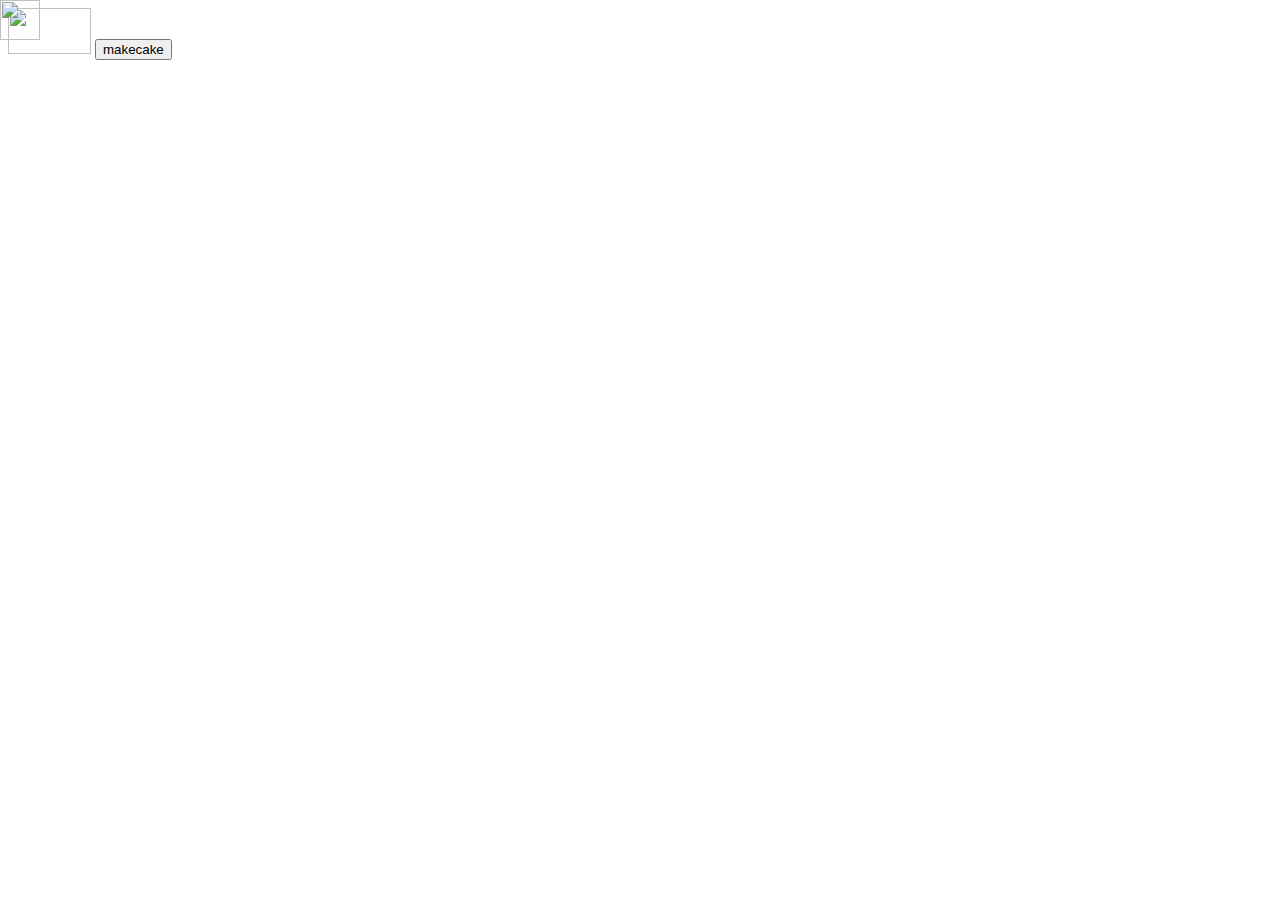
==== game/C.html @ 225604d4 "Prototype at ready" ====
<!DOCTYPE html>
<html lang="en">
<head>
    <meta charset="UTF-8">
    <meta http-equiv="X-UA-Compatible" content="IE=edge">
    <meta name="viewport" content="width=device-width, initial-scale=1.0">
    <script defer src="code.js"></script>
    <title>Document</title>
    <style>
    #gate {
        cursor: pointer;
        margin-bottom: 100px;
        width: 83px;
        height: 46px;
    }

    #cake {
        cursor: pointer;
        width: 40px;
        height: 40px;
    }
    </style>
</head>
<body>
    <img src="https://en.js.cx/clipart/soccer-gate.svg" id="gate" class="droppable">

    <img src="https://en.js.cx/clipart/ball.svg" id="cake" style="position: absolute; z-index: 1000; left: 0px; top: 0px;" >

    <button onclick="addCake()">makecake</button>
</body>
</html>
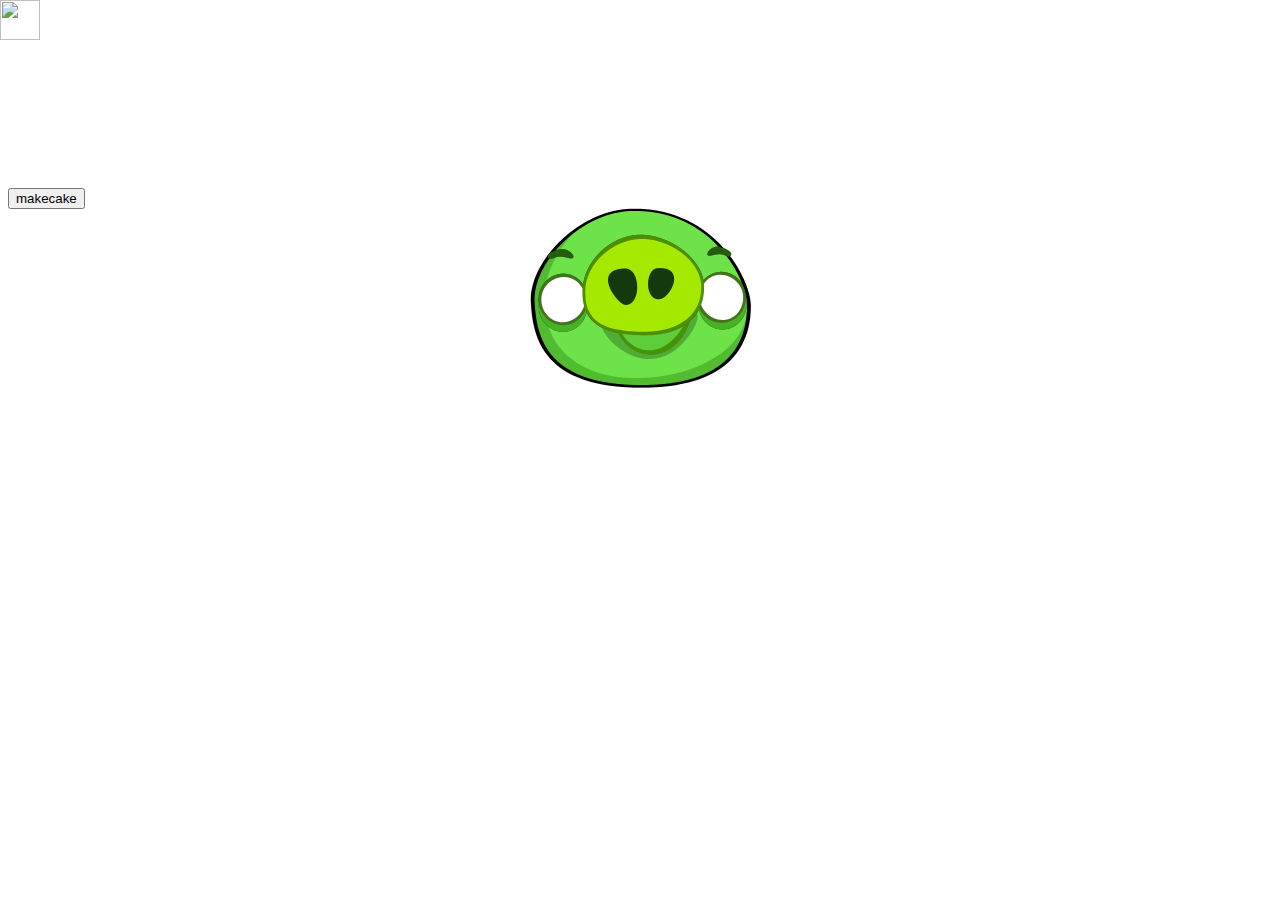
==== commit b38987de: "epic" ====
--- a/game/C.html
+++ b/game/C.html
@@ -7,11 +7,20 @@
     <script defer src="code.js"></script>
     <title>Document</title>
     <style>
-    #gate {
-        cursor: pointer;
-        margin-bottom: 100px;
-        width: 83px;
-        height: 46px;
+    .pig {
+        position: relative;
+        width: 221px;
+        height: 180px;
+        margin: 0 auto;
+        top: 200px;
+        
+    }
+    .face {
+        width: 221px;
+        height: 180px;
+        position: absolute;
+        top: 26px;
+        left: 8px;
     }
 
     #cake {
@@ -22,7 +31,12 @@
     </style>
 </head>
 <body>
-    <img src="https://en.js.cx/clipart/soccer-gate.svg" id="gate" class="droppable">
+    <div class="pig">
+        <img src="pig.png" id="gate">
+        <div class="face">
+            <img src="mouth1.png" class="droppable" draggable="false">
+        </div>
+    </div>
 
     <img src="https://en.js.cx/clipart/ball.svg" id="cake" style="position: absolute; z-index: 1000; left: 0px; top: 0px;" >
 
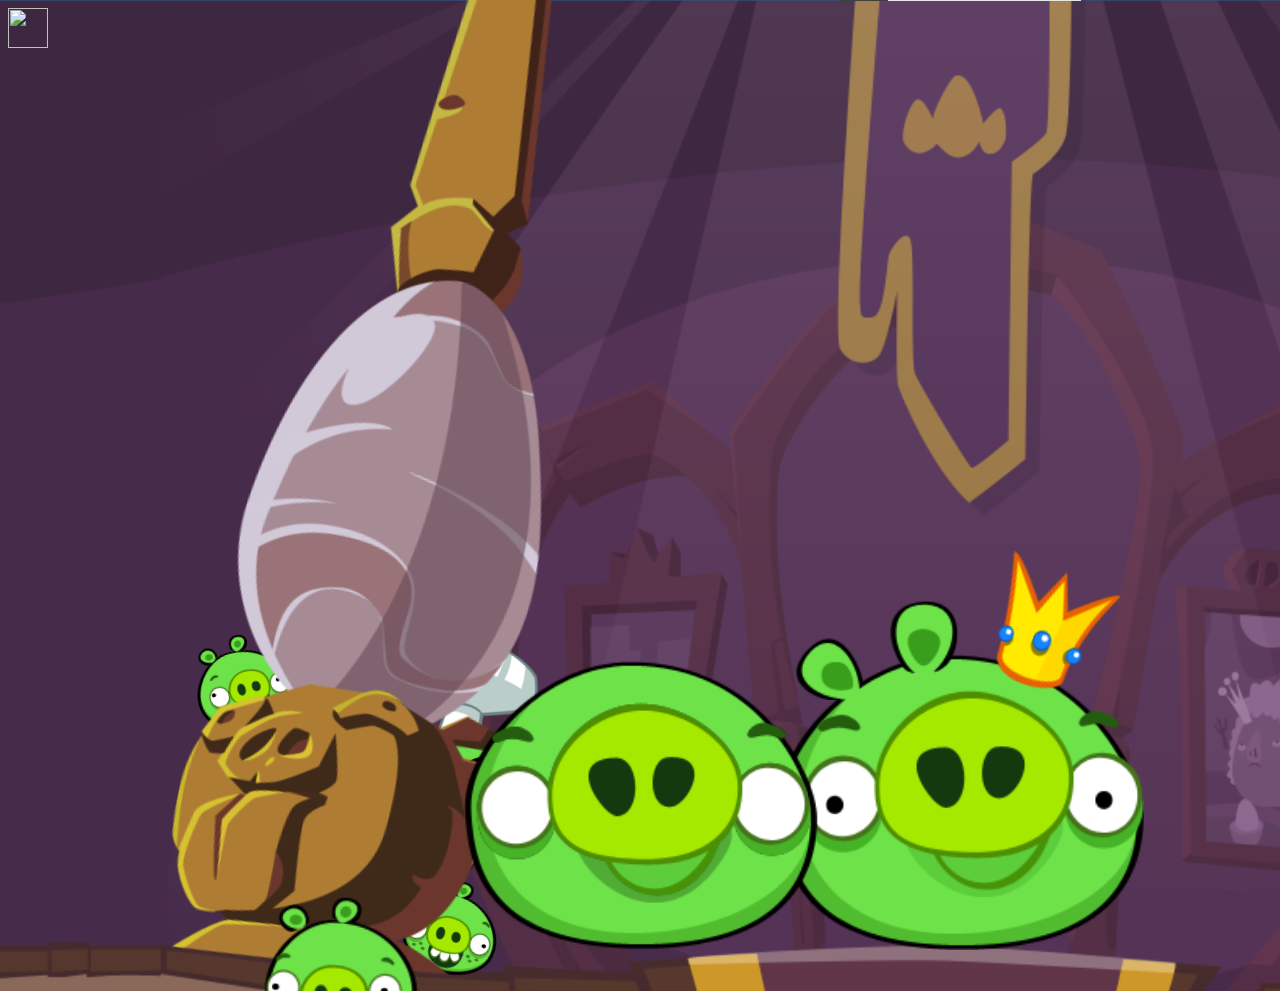
==== commit 29863c8f: "update" ====
--- a/game/C.html
+++ b/game/C.html
@@ -7,13 +7,21 @@
     <script defer src="code.js"></script>
     <title>Document</title>
     <style>
+    body{
+        /*reference.png as a backgroung*/
+        background-image: url("reference.png");
+        background-repeat: no-repeat;
+    }
+    .container {
+        position: relative;
+    }
     .pig {
         position: relative;
         width: 221px;
         height: 180px;
         margin: 0 auto;
-        top: 200px;
-        
+        top: 707px;
+        transform: scale(1.6);        
     }
     .face {
         width: 221px;
@@ -26,20 +34,26 @@
     #cake {
         cursor: pointer;
         width: 40px;
-        height: 40px;
+        height: 40px;;
+    }
+    #cakeBox {
+        position: absolute;
+        top: 0;
+        left: 0px;
     }
     </style>
 </head>
 <body>
-    <div class="pig">
-        <img src="pig.png" id="gate">
-        <div class="face">
-            <img src="mouth1.png" class="droppable" draggable="false">
+    <div class="container">
+        <div class="pig">
+            <img src="pig.png" id="gate">
+            <div class="face">
+                <img src="mouth1.png" class="droppable" draggable="false">
+            </div>
+        </div>
+        <div id="cakeBox">
+            <img src="https://en.js.cx/clipart/ball.svg" id="cake" style="position: absolute; z-index: 1000; left: 0px; top: 0px;" >
         </div>
     </div>
-
-    <img src="https://en.js.cx/clipart/ball.svg" id="cake" style="position: absolute; z-index: 1000; left: 0px; top: 0px;" >
-
-    <button onclick="addCake()">makecake</button>
 </body>
 </html>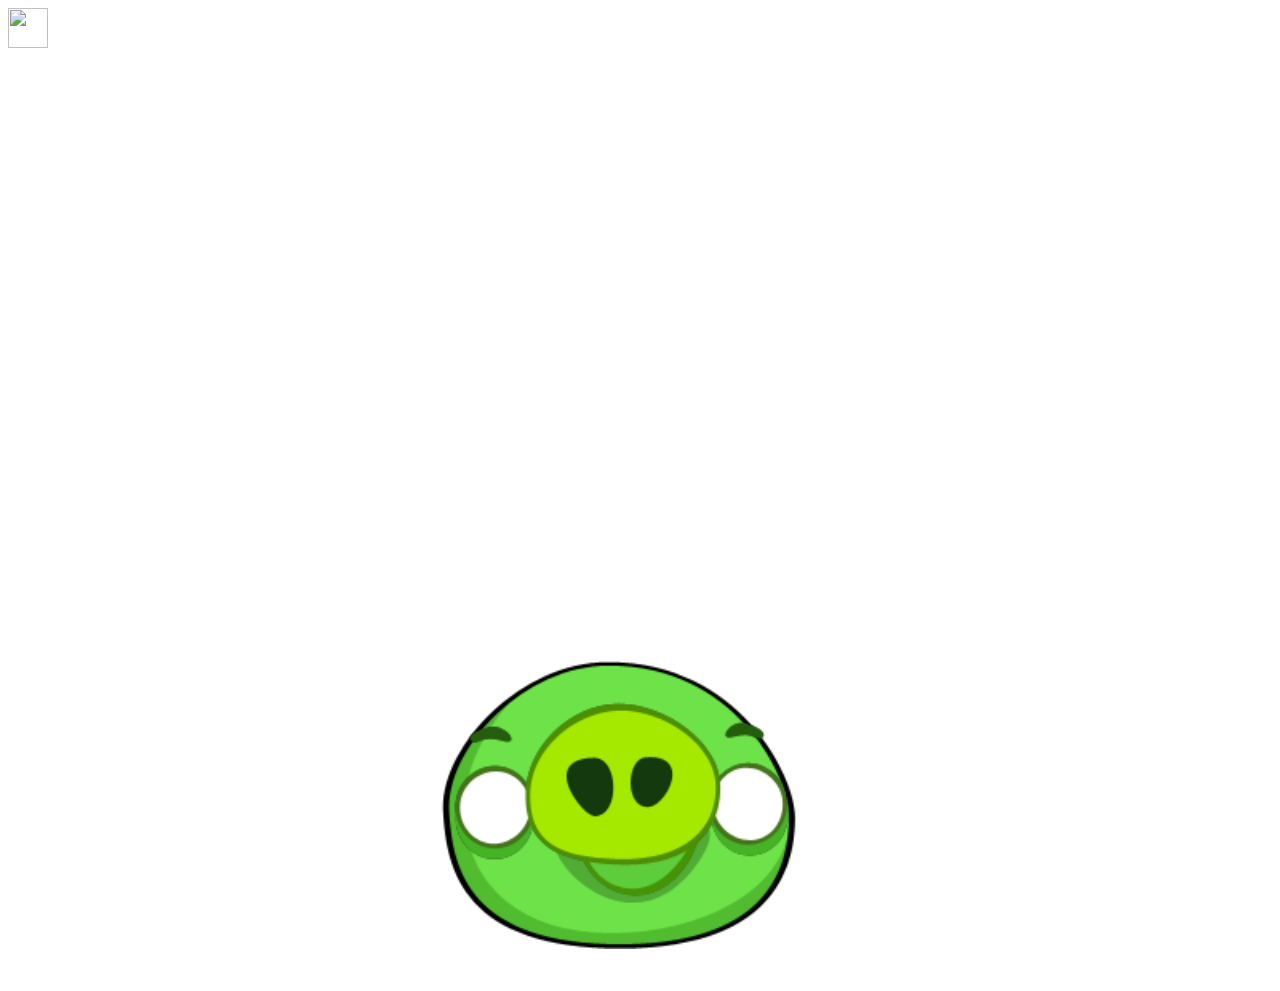
==== commit 4f6d8cbd: "Update C.html" ====
--- a/game/C.html
+++ b/game/C.html
@@ -9,8 +9,8 @@
     <style>
     body{
         /*reference.png as a backgroung*/
-        background-image: url("reference.png");
-        background-repeat: no-repeat;
+        /* background-image: url("reference.png");
+        background-repeat: no-repeat; */
     }
     .container {
         position: relative;
@@ -19,8 +19,8 @@
         position: relative;
         width: 221px;
         height: 180px;
-        margin: 0 auto;
         top: 707px;
+        left: 500px;
         transform: scale(1.6);        
     }
     .face {
